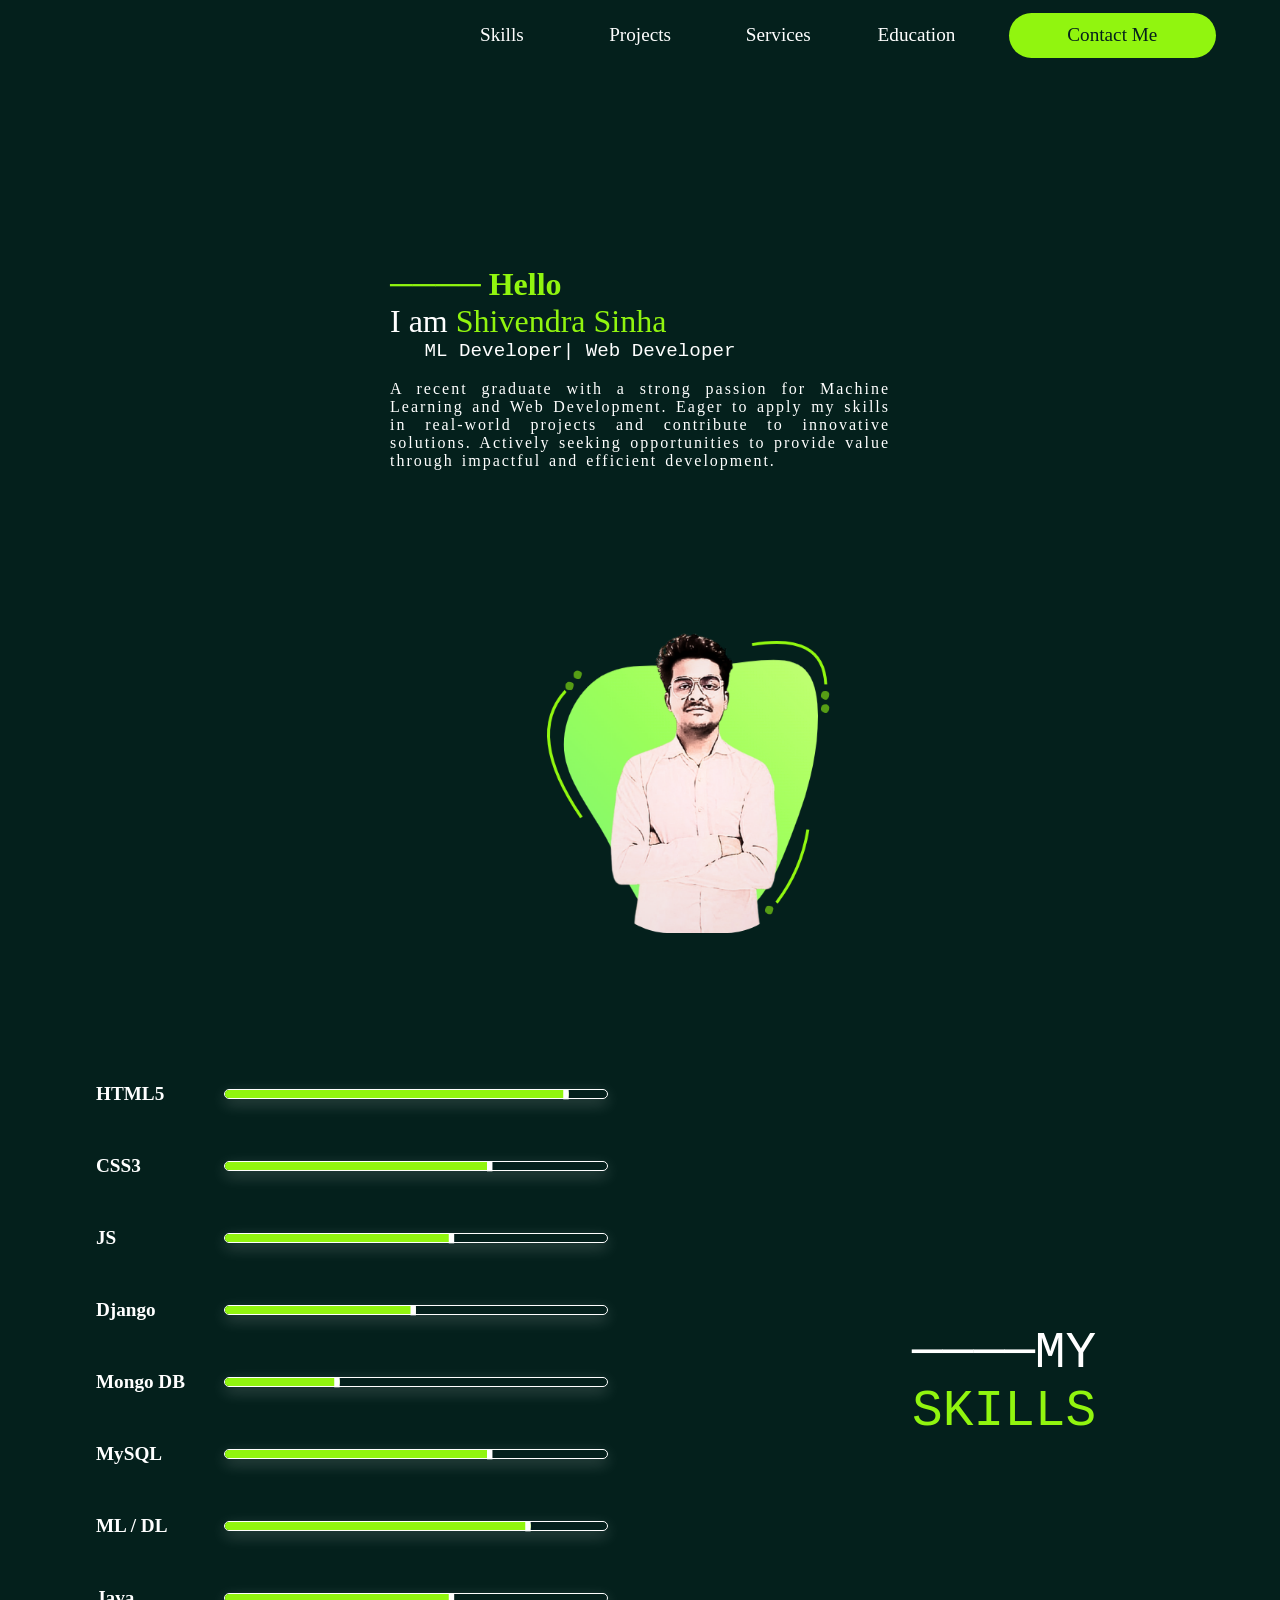
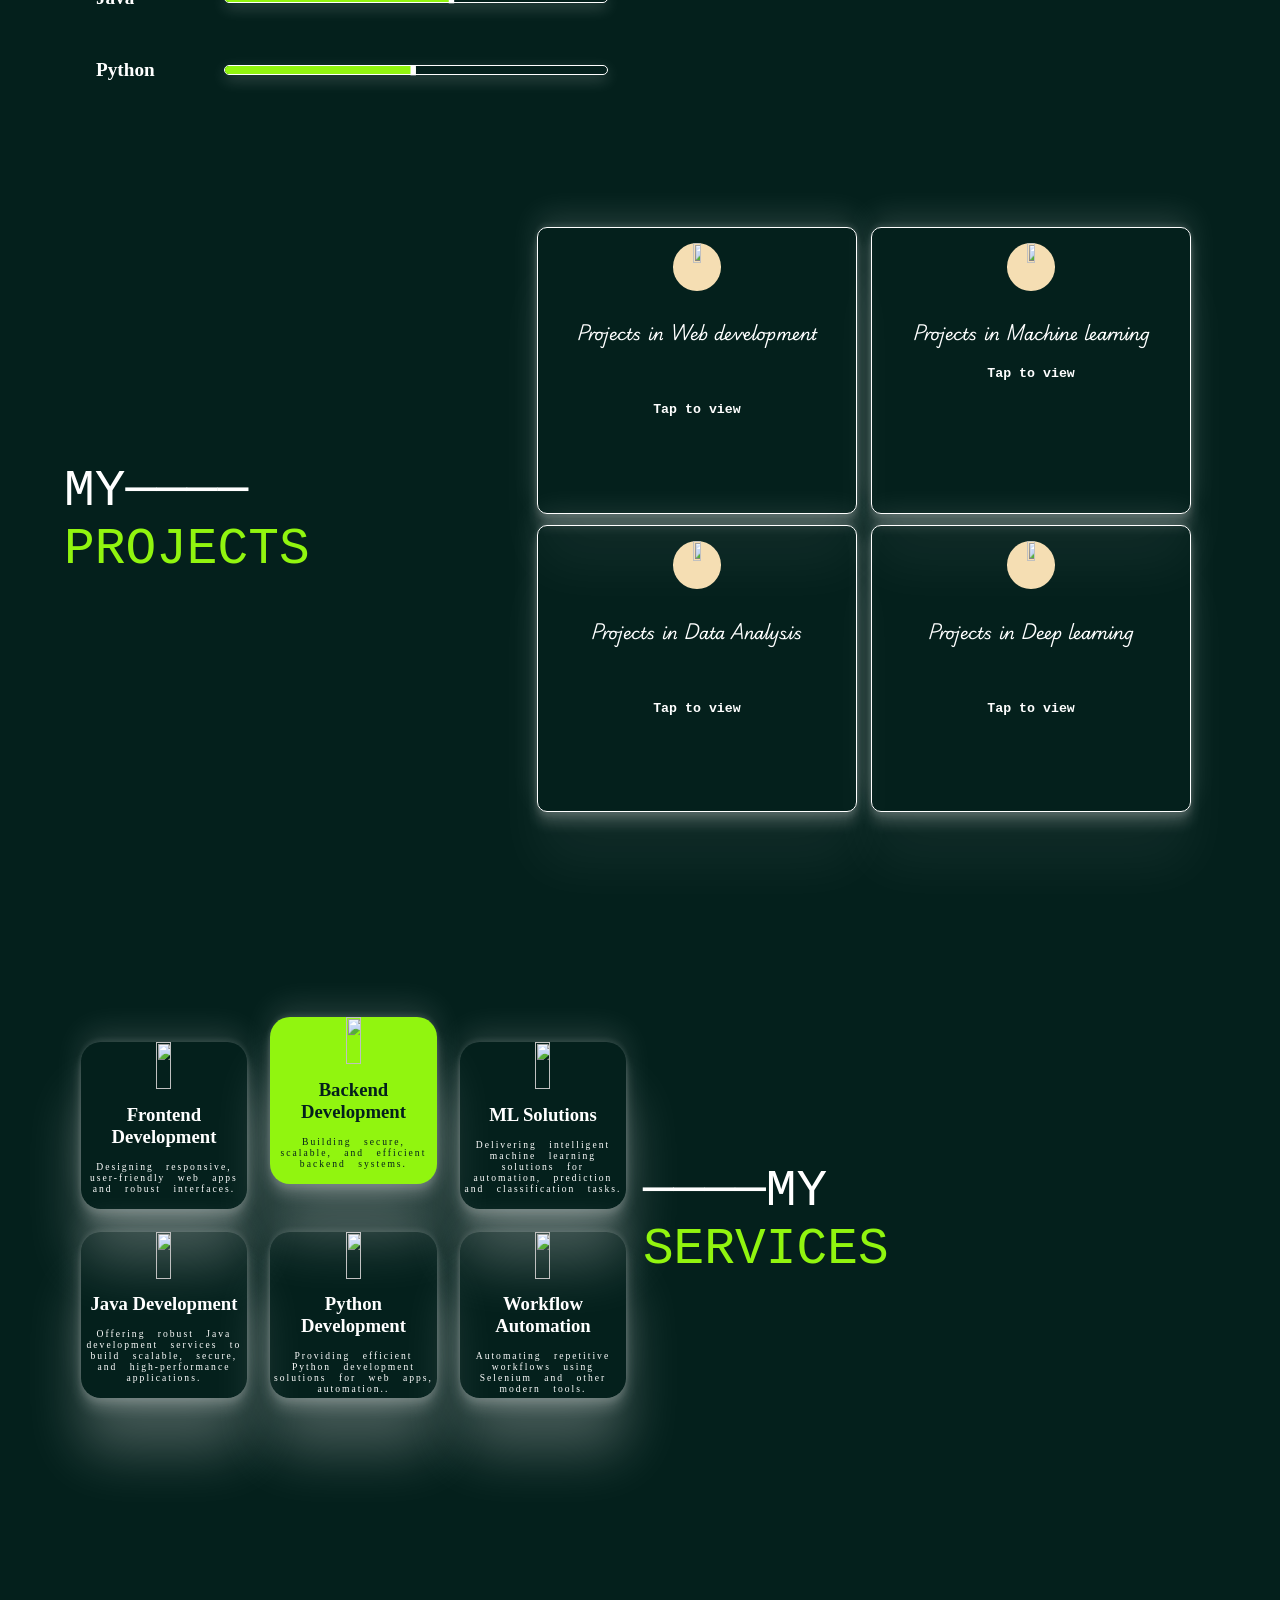
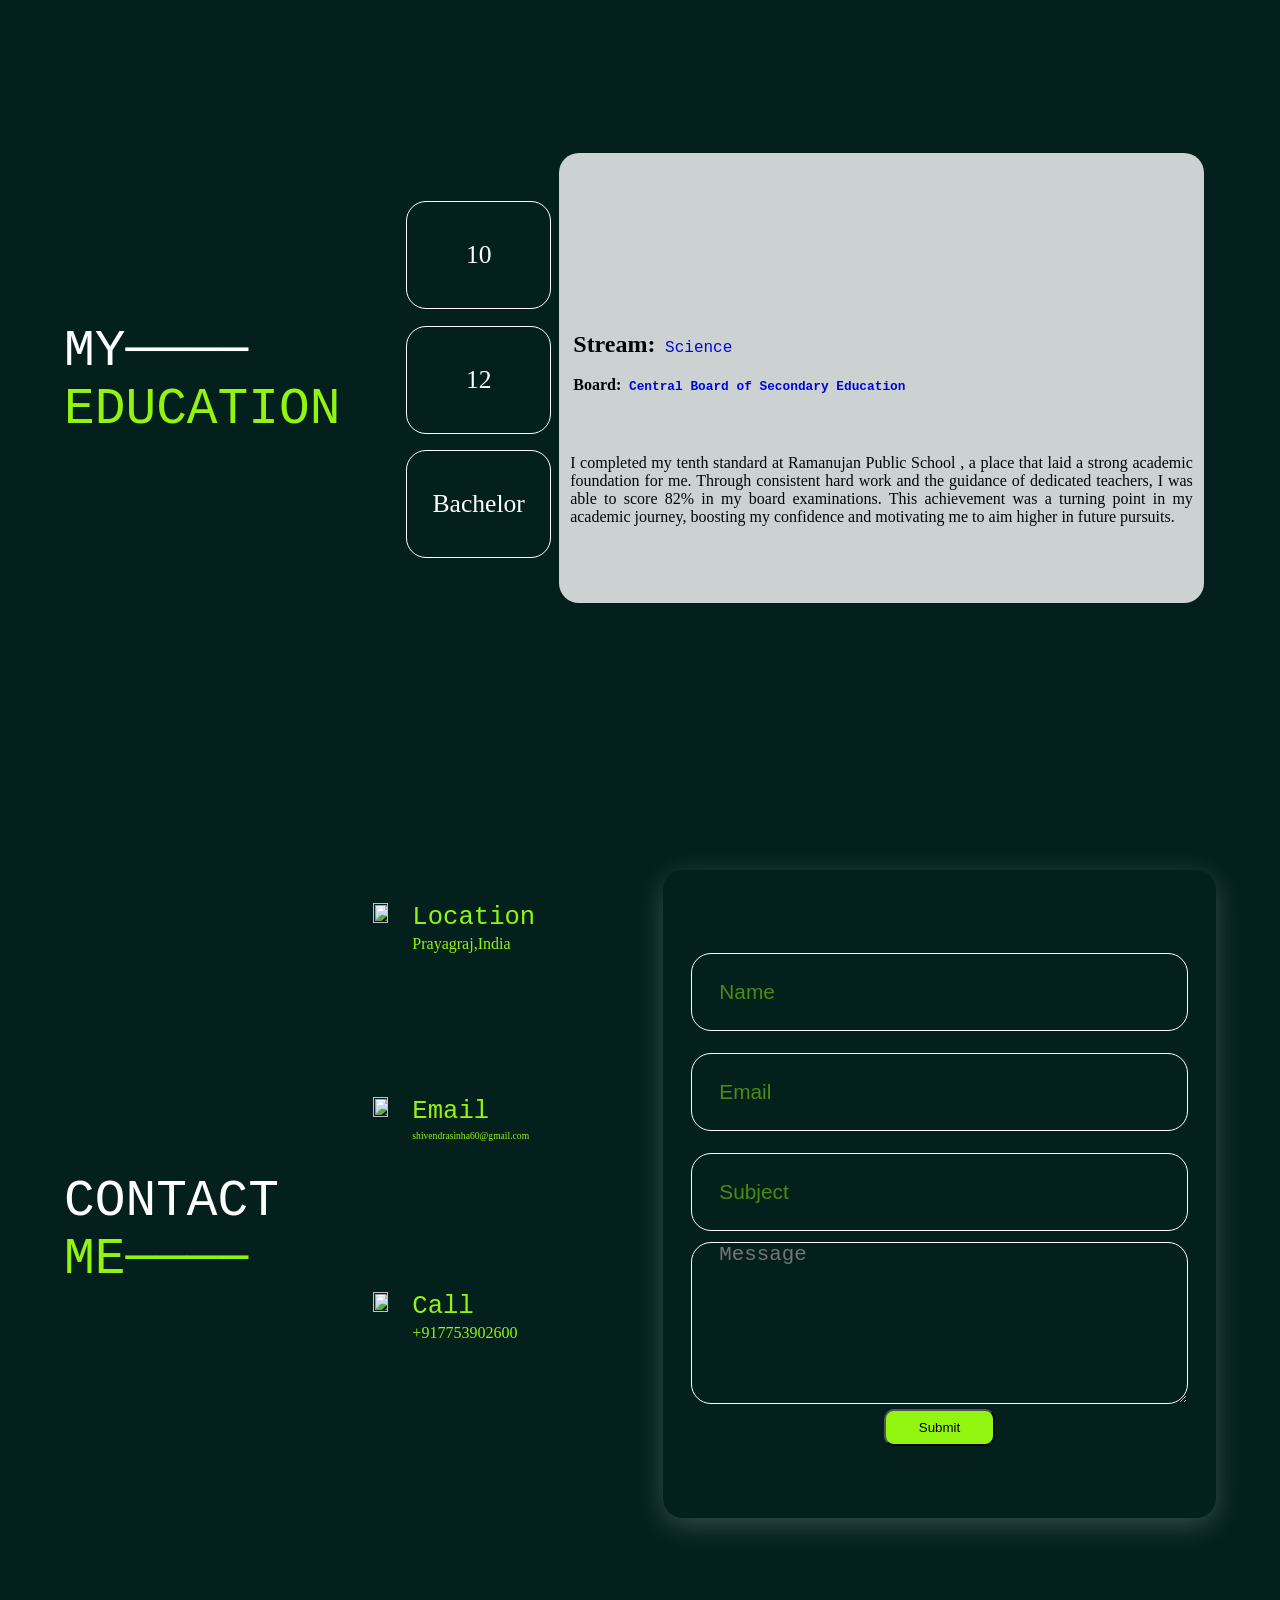
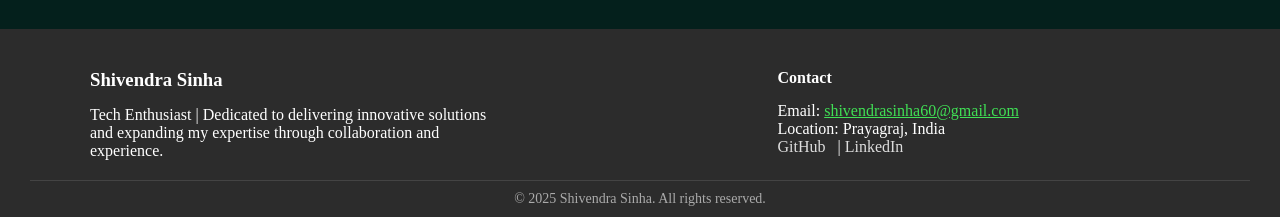
==== index.html @ e4b1359c "initial commit" ====
<!DOCTYPE html>
<html lang="en">
<head>
    <meta charset="UTF-8">
    <meta name="viewport" content="width=device-width, initial-scale=1.0">
    <title>Personal Portfolio</title>
    <link rel="stylesheet" href="static/css/style.css">
    <link rel="preconnect" href="https://fonts.googleapis.com">
    <link rel="preconnect" href="https://fonts.gstatic.com" crossorigin>
    <link href="https://fonts.googleapis.com/css2?family=Luckiest+Guy&family=Playwrite+AU+SA:wght@100..400&display=swap" rel="stylesheet">
</head>
<body>
    <nav>
    <div class="navitems" onclick="loadSection('skills')">Skills</div>
    <div class="navitems" onclick="loadSection('projects')">Projects</div>
    <div class="navitems" onclick="loadSection('service')">Services</div>
    <div class="navitems" onclick="loadSection('education')">Education</div>
    <div class="navitems" onclick="loadSection('contact')">Contact Me</div>
</nav><br><br><br><br>
<section class="intro">
    <div class="introtxt">
    <h2> ──── Hello</h2>
    <p id="p1">I am </p><p>Shivendra Sinha</p>
    <pre>   ML Developer| Web Developer</pre>
    <br>
    <p id="pre2">A recent graduate with a strong passion for Machine Learning and Web Development. Eager to apply my skills in real-world projects and contribute to innovative solutions. Actively seeking opportunities to provide value through impactful and efficient development.</p>
    </div>
    <div class="intropic"><img src="static/imgs/logo.png" class="logo" alt=""></div>
</section>
<br><br><br>
<section class="skills">
    <div class="skset">
    <div class="skblock">
        <h3>HTML5</h3>
        <div class="scrblock"><div class="score">█</div></div>
    </div>
    <div class="skblock">
        <h3>CSS3</h3>
        <div class="scrblock"><div class="score">█</div></div>
    </div>
    <div class="skblock">
        <h3>JS</h3>
        <div class="scrblock"><div class="score">█</div></div>
    </div>
    <div class="skblock">
        <h3>Django</h3>
        <div class="scrblock"><div class="score">█</div></div>
    </div>
    <div class="skblock">
        <h3>Mongo DB</h3>
        <div class="scrblock"><div class="score">█</div></div>
    </div>
    <div class="skblock">
        <h3>MySQL</h3>
        <div class="scrblock"><div class="score">█</div></div>
    </div>
    <div class="skblock">
        <h3>ML / DL</h3>
        <div class="scrblock"><div class="score">█</div></div>
    </div>
    <div class="skblock">
        <h3>Java</h3>
        <div class="scrblock"><div class="score">█</div></div>
    </div>
    <div class="skblock">
        <h3>Python</h3>
        <div class="scrblock"><div class="score">█</div></div>
    </div>
    </div>
    <div class="htcont">
    <h1 class="myhead"><span class="t">────MY</span><br> SKILLS </h1>
    </div>
</section>
<br>
<br><br>
<section class="projects">
    <div class="htcont">
    <h1 class="myhead"><span class="t">MY────</span><br> PROJECTS </h1>
    </div><br>
    <div class="procont">
    <div class="tpsblock">
        <div class="topic"onclick="loadweb()">
            <div class="topiclogo"><img src="https://www.svgrepo.com/show/478664/html-tag.svg" alt=""></div><br>
            <p>Projects in Web development</p><br><br><br>
            <h5 style="text-align: center; font-family: 'Courier New', Courier, monospace;">Tap to view</h5>
        </div>
        <div class="topic"onclick="loadml()">
            <div class="topiclogo"><img src="https://encrypted-tbn0.gstatic.com/images?q=tbn:ANd9GcTxx7XWWLMhPG93QXcQnr2UBrkV-Y5cV6dmCQ&s" alt=""></div><br>
            <p>Projects in Machine learning</p><br>
            <h5 style="text-align: center; font-family: 'Courier New', Courier, monospace;">Tap to view</h5>
        </div>
        <div class="topic"onclick="loadds()">
            <div class="topiclogo"><img src="https://cdn0.iconfinder.com/data/icons/kameleon-free-pack-rounded/110/Analytics-512.png" alt=""></div><br>
            <p>Projects in Data Analysis</p><br><br><br>
            <h5 style="text-align: center; font-family: 'Courier New', Courier, monospace;">Tap to view</h5>
        </div>
        <div class="topic"onclick="loaddl()">
            <div class="topiclogo"><img src="https://daxg39y63pxwu.cloudfront.net/images/blog/deep-learning-architectures/Deep_Learning_Architecture_Diagram__by_ProjectPro.webp" alt=""></div><br>
            <p>Projects in Deep learning</p><br><br><br>
            <h5 style="text-align: center; font-family: 'Courier New', Courier, monospace;">Tap to view</h5>
        </div>
    </div>
    </div>
</section>
<!-- <br><br><br> -->
<iframe class="projdetails"></iframe>
<br><br><br>
<section class="service">
<div class="servb">
<div class="serv">
    <div class="svhd"><img src="https://icons.veryicon.com/png/o/miscellaneous/20-classification-function-icon/8_3-front-end-development-1.png" alt=""></div>
    <div class="svcd">
        <h3>Frontend Development</h3>
        <p>Designing responsive, user-friendly web apps and robust interfaces.</p>
    </div>
</div>
<div class="serv">
     <div class="svhd"><img src="https://cdn-icons-png.flaticon.com/512/3667/3667919.png" alt=""></div>
    <div class="svcd">
        <h3>Backend Development</h3>
        <p>Building secure, scalable, and efficient backend systems.</p>
    </div>
</div>
<div class="serv">
     <div class="svhd"><img src="https://cdn-icons-png.flaticon.com/512/8637/8637099.png" alt=""></div>
    <div class="svcd">
        <h3>ML Solutions</h3>
        <p>Delivering intelligent machine learning solutions for automation, prediction and classification tasks.</p>
    </div>
</div>
<div class="serv">
     <div class="svhd"><img src="https://cdn.iconscout.com/icon/free/png-256/free-java-logo-icon-download-in-svg-png-gif-file-formats--technology-social-media-vol-4-pack-logos-icons-2945017.png?f=webp&w=256" alt=""></div>
    <div class="svcd">
        <h3>Java Development</h3>
        <p>Offering robust Java development services to build scalable, secure, and high-performance applications.</p>
    </div>
</div>
<div class="serv"> <div class="svhd"><img src="https://upload.wikimedia.org/wikipedia/commons/thumb/0/0a/Python.svg/1200px-Python.svg.png" alt=""></div>
    <div class="svcd">
        <h3>Python Development</h3>
        <p>Providing efficient Python development solutions for web apps, automation..</p>
    </div>
</div>
<div class="serv"> <div class="svhd"><img src="https://cdn-icons-png.freepik.com/512/8365/8365169.png" alt=""></div>
    <div class="svcd">
        <h3>Workflow Automation</h3>
        <p>Automating repetitive workflows using Selenium and other modern tools.</p>
    </div>
</div>
</div>
  <div class="htcont">
    <h1 class="myhead"><span class="t">────MY</span><br> SERVICES </h1>
    </div>
</section>
<br><br>
<section class="education">
<div class="htcont">
    <h1 class="myhead"><span class="t">MY────</span><br> EDUCATION </h1>
</div>
<div class="edcont">
        <div class="std">
            <div class="stdblk" onclick="loadpage('tenth.html')">10</div>
            <div class="stdblk" onclick="loadpage('twelveth.html')">12</div>
            <div class="stdblk" onclick="loadpage('bachelor.html')">Bachelor</div>
        </div>
        <div class="inst">
            <iframe class="myframe"src="tenth.html" style="width:100%; height:450px; border:none;border-radius: 20px;"></iframe>
        </div>
</div>
</section>
<br><br><br>
<section class="contact">
<div class="htcont">
    <h1 class="myhead"><span class="t">CONTACT</span><br>ME────</h1>
</div>
    <div class="contblk">
        <div class="cont">
            <div class="icn"><img src="https://freesvg.org/img/location_icon.png" alt=""></div>
            <div class="icdet">
            <p class="myhead">Location</p>
            <p class="headtp">Prayagraj,India</p>
            </div>
        </div>
        <div class="cont">
            <div class="icn"><img src="https://cdn4.iconfinder.com/data/icons/social-media-logos-6/512/112-gmail_email_mail-512.png" alt=""></div>
            <div class="icdet">
            <p class="myhead">Email</p>
            <p class="headtp" style="font-size: 0.6rem;">shivendrasinha60@gmail.com</p>
            </div>
        </div>
        <div class="cont">
            <div class="icn"><img src="https://images.vexels.com/media/users/3/204667/isolated/preview/0be285c89368fd2d7b0499db071963ef-call-blue-icon.png" alt=""></div>
            <div class="icdet">
            <p class="myhead">Call</p>
            <p class="headtp">+917753902600</p>
            </div>
        </div>
    </div>
<form class="contmail" id="contact-form">
    <input type="text" class="mm" name="user_name" placeholder="Name" required>
    <input type="email" class="mm" name="user_email" placeholder="Email" required>
    <input type="text" class="mm" name="subject" placeholder="Subject" required>
    <textarea class="text" name="message" placeholder="Message" required></textarea>
    <button type="submit">Submit</button>
</form>
</section>
<footer>
  <div class="footer-container">
    <div class="footer-about">
      <h3>Shivendra Sinha</h3>
      <p>Tech Enthusiast | Dedicated to delivering innovative solutions and expanding my expertise through collaboration and experience.</p>
    </div>


    <div class="footer-contact">
      <h4>Contact</h4>
      <p>Email: <a href="mailto:shivendra@example.com">shivendrasinha60@gmail.com</a></p>
      <p>Location: Prayagraj, India</p>
      <div class="social-icons">
        <a href="https://github.com/ShivendraSinha418" target="_blank">GitHub</a> |
        <a href="https://www.linkedin.com/in/shivendra-sinha-582a422b6/" target="_blank">LinkedIn</a>
      </div>
    </div>
  </div>

  <div class="footer-bottom">
    <p>&copy; 2025 Shivendra Sinha. All rights reserved.</p>
  </div>
</footer>
<script src="https://cdn.emailjs.com/dist/email.min.js"></script>
<script>
(function () {
    emailjs.init("LddZLJsSsuvRkgjJY"); // 🔁 Replace this
  })();

  document.getElementById("contact-form").addEventListener("submit", function (e) {
    e.preventDefault();

    emailjs.sendForm("service_c365fx9", "template_kbxxb64", this)
      .then(function () {
        window.alert("Message sent successfully!");
      }, function (error) {
        window.alert("Failed to send message: " + JSON.stringify(error));
      });

    this.reset();
  });
    window.addEventListener("scroll", () => {
        console.log(window.scrollY)
        if(window.scrollY > 200){
            for(var i=0;i<10;i++)
            document.getElementsByClassName('score')[i].style.animation ="fillscr 2s"
        }
    });
    function loadpage(url){
        document.getElementsByClassName('myframe')[0].src=url;
    }
    function loadweb(){
        document.getElementsByClassName('projdetails')[0].scrollIntoView({ behavior: "smooth" });
        document.getElementsByClassName('projdetails')[0].style.display="block"
        document.getElementsByClassName('projdetails')[0].src="webdev.html";
    }
    function loadml(){
        document.getElementsByClassName('projdetails')[0].scrollIntoView({ behavior: "smooth" });
        document.getElementsByClassName('projdetails')[0].style.display="block"
        document.getElementsByClassName('projdetails')[0].src="mlproj.html";
    }
    function loadds(){
        document.getElementsByClassName('projdetails')[0].scrollIntoView({ behavior: "smooth" });
        document.getElementsByClassName('projdetails')[0].style.display="block"
        document.getElementsByClassName('projdetails')[0].src="dsproj.html";
    }
    function loaddl(){
        document.getElementsByClassName('projdetails')[0].scrollIntoView({ behavior: "smooth" });
        document.getElementsByClassName('projdetails')[0].style.display="block"
        document.getElementsByClassName('projdetails')[0].src="dlproj.html";
    }
function loadSection(sec) {
    const element = document.getElementsByClassName(sec)[0];
    const headerOffset = 100; 
    const elementPosition = element.getBoundingClientRect().top;
    const offsetPosition = elementPosition + window.pageYOffset - headerOffset;

    window.scrollTo({
        top: offsetPosition,
        behavior: "smooth"
    });
}
</script>
</body>
</html>
---- static/css/style.css ----
*{
    margin: 0;
    padding: 0;
    box-sizing: border-box;
}
html{
    font-size: 100%;
}
:root{
    --expand:90%;
    --headfont:clamp(0.7rem,2.5vw,1.2rem);
    --bgcol:rgb(4, 32, 28);
    --txtcol:white;
    --bdr:1px solid white;
    --highlightcol:rgb(145, 245, 15);
    --scrwidth:30vw;
    --scrheight:5vh;
    --htmlscr:90%;
    --cssscr:70%;
    --jsscr:60%;
    --njscr:50%;
    --mdbscr:30%;
    --sqlscr:70%;
    --mlscr:80%;
    --javscr:60%;
    --pyscr:50%;
    --respwidth:850px;
    --introwidth:500px;
}
body{
    display: flex;
    flex-direction: column;
    justify-content: start;
    align-items: center;
    background-color: var(--bgcol);
    color: var(--txtcol);
    overflow-x: hidden;
}
.htcont{
    width: 25%;
    aspect-ratio: 1/1;
    justify-items: center;
    align-content: center;
    border-radius: 20px;
    
}
/*------------------------------------------------------------------------------------------------------------*/
/*                                  NAV SECTION STARTS HERE*/
nav{
    width: 90vw;
    height: 5vh;
    margin-block: 1%;
    display: flex;
    flex-direction: row;
    justify-content: right;
    animation: down 3s;
}
.navitems{
    width: 8%;
    align-content: center;
    text-align: center;
    font-size: var(--headfont);
    /* border: var(--bdr); */
    cursor: pointer;
    margin-inline: 2%;
}
.navitems:last-child{
    background-color:var(--highlightcol);
    color: var(--bgcol);
    border-radius: 35px;
    width: 18%;
    aspect-ratio: 30/1;
    margin-right: 0%;
}
/*                                  NAV SECTION ENDS HERE*/
/*------------------------------------------------------------------------------------------------------------*/
/*                                  INTRO SECTION STARTS HERE*/
.intro{
    width: var(--expand);
    height: fit-content;
    /* border: var(--bdr); */
    display: flex;
    flex-direction: row;
    justify-content: center;
    flex-wrap: wrap;
    align-items: center;
    gap: 10%;
    margin-bottom: 3%;
}
.introtxt{
    width: var(--introwidth);
    aspect-ratio: 10/9;
    /* border: var(--bdr); */
    margin-inline:2%;
    text-align: justify;
    align-content: center;
    animation: rightslide 2s;
}
@keyframes rightslide {
    from{
        opacity: 0;
        transform: translateY(-50%);
    }
    to{
        opacity: 1;
        transform: translateX(0%);
    }
}
.introtxt h2{
    font-size: clamp(1.3rem,2.5vw,3rem);
    color: var(--highlightcol);
}
#p1{
    color : white;
}
.introtxt p{
        font-size: clamp(1.9rem,2.5vw,3rem);
    color: var(--highlightcol);
    display: inline;
}
.introtxt pre{
    font-size: var(--headfont);
}
#pre2{
    font-family: 'Times New Roman', Times, serif;
    font-size: clamp(0.9rem,1.5vw,1rem);
    color: white;
    letter-spacing: 2px;
    word-spacing: 2px;
    align-items: center;
}
.intropic{
    width: 40%;
    aspect-ratio: 5/3;
    /* border: var(--bdr); */
    margin-inline: 2%;
}
.logo{
    border-radius: 35%;
    animation: slide 2s;
}
@keyframes slide {
    from{
        opacity: 0;
        transform: translateX(60%);
    }
    to{
        opacity: 1;
        transform: translate(30%);
    }

}
.intropic img{
    width: 80%;
    aspect-ratio: 1/1;
    transform: translateX(30%);

}
/*                                              INTRO SECTION ENDS HERE*/
/*-----------------------------------------------------------------------------------------------------------------*/
/*                                              SKILL BLOCK STARTS HERE*/
.skills{
    width: 85vw;
    height: auto;
    /* border: var(--bdr); */
    display: flex;
    flex-direction: row;
    justify-content: start;
    align-items: center;
    font-family: Arial, Helvetica, sans-serif;
}
.skset{
    width:75%;
    height: auto;
}
.myhead{
    text-align:justify;
    font-size:clamp(2.8rem,4vw,4rem);
    font-weight: 500;
    color: var(--highlightcol);
    font-family:  'Courier New', Courier, monospace;
}
.t{
    color: white;
}

.skblock{
    width: 40vw;
    height: 8vh;
    /* border: var(--bdr); */
    display: flex;
    flex-direction: row;
    /* justify-content: center; */
    gap: 10%;
    position: relative;
    align-items: center;
    text-align: center;
}
.headtp{
    margin-right: 10%;
    color: var(--highlightcol);
    margin-top: 3%;
}
.scrblock{
    width: var(--scrwidth);
    aspect-ratio: 38/1;
    border: 1px solid white;
    position: absolute;
    border-radius: 20px;
    right: 0;
box-shadow: rgba(255, 255, 255, 0.2) 0px 5px 15px;
    border: var(--bdr);
}
.skblock h3{
    font-size: clamp(0.9rem,1.5vw,1.5rem);
    font-family: cursive;
}
.score{
    height: 100%;
    background-color: var(--highlightcol);
    border-radius: 20px;
    text-align: right;
    font-size: clamp(0.1rem,0.6vw,0.6rem);
}
.skblock:nth-child(1) .score{width: var(--htmlscr);}
.skblock:nth-child(2) .score{width: var(--cssscr);}
.skblock:nth-child(3) .score{width: var(--jsscr);}
.skblock:nth-child(4) .score{width: var(--njscr);}
.skblock:nth-child(5) .score{width: var(--mdbscr);}
.skblock:nth-child(6) .score{width: var(--sqlscr);}
.skblock:nth-child(7) .score{width: var(--mlscr);}
.skblock:nth-child(8) .score{width: var(--javscr);}
.skblock:nth-child(9) .score{width: var(--pyscr);}
@keyframes fillscr {from{width: 0%;}}
/*                                              SKILL BLOCK ENDS HERE*/
/*------------------------------------------------------------------------------------------------------------------*/
/*                                              PROJECT BLOCK STARTS HERE*/
.projects{
    width: var(--expand);
    height: 80vh;
    /* border: var(--bdr); */
    display: flex;
    flex-direction: row;
    justify-content: center;
    align-items: center;
    position: relative;
}
.projects .myhead{
    text-align:start;
    font-size:clamp(2.8rem,4vw,4rem);
    font-weight: 500;
    color: var(--highlightcol);
    font-family:  'Courier New', Courier, monospace;
}
.procont{
width: 75%;
display: flex;
flex-direction: row;
justify-content: end;
}
.tpsblock{
    width:55vw;
    height: 65vh;
    gap: 2%;
    display: flex;
    flex-direction: row;
    justify-content: center;
    flex-wrap: wrap;
}
.topic{
    width: 25vw;
    height: auto;
    border: var(--bdr);
    border-radius: 10px;
    box-shadow: rgba(255, 255, 255, 0.05) 0px 54px 55px, rgba(255, 255, 255, 0.12) 0px -12px 30px, rgba(255, 255, 255, 0.12) 0px 4px 6px, rgba(255, 255, 255, 0.17) 0px 12px 13px, rgba(255, 255, 255, 0.09) 0px -3px 5px;
    cursor: pointer;
}
.topiclogo{
    height: 25%;
    padding-top: 2%;
    text-align: center;
    align-content: center;
    font-size: var(--headfont);
}
.topiclogo img{
    width: 15%;
    aspect-ratio: 1/1;
    background-color: wheat;
    border-radius: 50%;
}
.topic p{
    text-align: center;
    font-size: clamp(0.9rem, 2.5vw, 1rem);
    padding-inline: 4%;
    word-spacing: 1px;
    font-family: "Playwrite AU SA", cursive;
     font-optical-sizing: auto;
    font-weight: 800;
    font-style: normal;
}
.projdetails{
    width: var(--expand);
    height: 100vh;
    border: none;
    display: none;
    margin-top: 2%;
}
/*                                              PROJECT BLOCK ENDS HERE*/
/*------------------------------------------------------------------------------------------------------------------*/
/*                                              SERVICES BLOCK STARTS HERE*/
.service{
    width: 90vw;
    height: auto;
    /* border: var(--bdr); */
    display: flex;
    flex-direction: row;
    align-items: center;
    position: relative;
}
.serv{
    width: 13vw;
    /* height: 28vh; */
    aspect-ratio: 1/1;
    box-shadow: rgba(255, 255, 255, 0.25) 0px 54px 55px, rgba(255, 255, 255, 0.12) 0px -12px 30px, rgba(255, 255, 255, 0.12) 0px 4px 6px, rgba(255, 255, 255, 0.17) 0px 12px 13px, rgba(255, 255, 255, 0.09) 0px -3px 5px;
    border-radius: 20px;
    margin: 2%;
    transition-property: scale transform;
    transition-duration: 1s;
    cursor: pointer;
}
.service .htcont{
    width: 55%;
    justify-content: end;
}
.servb{
    width: 50vw;
    aspect-ratio: 25/1;
    display: flex;
    flex-direction: row;
    justify-content: center;
    flex-wrap: wrap;
}
.serv:nth-child(2){
    background-color: var(--highlightcol);
    color: var(--bgcol);
    transform: translateY(-15%);
    color: var(--bgcol);
}
.svhd{
    height: 35%;
    /* background-color: red; */
    border-radius: 20px;
    text-align: center;
}
.svhd img{
    width: 30%;
    height: 90%;
}
.svcd{
    text-align: center;
    padding: 2%;
}
.svcd p{
    margin-top: 8%;
    text-align: center;
    font-size: clamp(0.58rem,3.5vw,0.6rem);
    word-spacing: 8px;
    letter-spacing: 2px;
    font-family: Cambria, Cochin, Georgia, Times, 'Times New Roman', serif;
}
.serv:hover{
    scale: 1.09;
    transform: translateY(-9%);
}
/*                                              SERVICES BLOCK ENDS HERE*/
/*------------------------------------------------------------------------------------------------------------------*/
.education{
    width: 90vw;
    height: 80vh;
    /* border: var(--bdr); */
    display: flex;
    flex-direction: row;
    justify-content: start;
    align-items: center;
    margin-bottom: 5%;
    position: relative;
    margin-block: 6%;
}
.edcont{
    width: 70%;
    height: 100%;
    margin-left: 4%;
    display: flex;
    flex-direction: row;
    justify-content: center;
    /* border: var(--bdr); */
}
.std{
    width: 20%;
    display: flex;
    flex-direction: column;
    justify-content: center;
    align-items: center;
}
.inst{
    width: 80%;
    opacity: 0.8;
    align-content: center;
}
.stdblk{
    width: 90%;
    height: 15%;
    border: var(--bdr);
    border-radius: 20px;
    margin-block: 5%;
    text-align: center;
    align-content: center;
    font-size: clamp(1.4rem,2vw,2rem);
    color: white;
    cursor: pointer;
    transition: scale 1s;
}

.stdblk:hover{
    background-color: var(--highlightcol);
    color: white;
    scale: 1.07;
}
/*                                              EDUCATION BLOCK ENDS HERE*/
/*------------------------------------------------------------------------------------------------------------------*/
/*                                              CONTACT BLOCK STARTS HERE*/
.contact{
    width: var(--expand);
    height: 80vh;
    display: flex;
    flex-direction: row;
    justify-content: start;
    margin-bottom: 3%;
}
.contblk{
    width: 40%;
    height: 90%;
    /* border: var(--bdr); */
    display: flex;
    flex-direction: column;
    justify-content: center;
    align-items: center;
}
.cont{
    width: 90%;
    height: 30%;
    border-radius: 20px;
    display: flex;
    flex-direction: row;
    justify-content: start;
}
.contmail{
    width: 60%;
    height: 90%;
    box-shadow: rgba(255, 255, 255, 0.2) 0px 7px 29px 0px;
    display: flex;
    flex-direction: column;
    justify-content: center;
    align-items: center;
    border-radius: 20px;
}
.mm{
    width: 90%;
    height: 12%;
    margin-block: 2%;
    border: var(--bdr);
    border-radius: 20px;
    background-color: var(--bgcol);
    color: var(--highlightcol);
    padding-left: 5%;
    font-size: clamp(0.6rem,2vw,1.3rem);
}
.text{
    width: 90%;
    height: 25%;
    border: var(--bdr);
    border-radius: 20px;
    background-color: var(--bgcol);
    color: var(--highlightcol);
    padding-left: 5%;
    font-size: clamp(0.6rem,2vw,1.3rem);
    text-align: start;
}
input::-webkit-input-placeholder {
  color: var(--highlightcol);
  opacity: 0.5;
}
.contmail button{
    width: 20%;
    aspect-ratio: 3/1;
    background-color: var(--highlightcol);
    margin-top: 1%;
    border-radius: 10px;
}
.cont img{
    width: 40%;
    aspect-ratio: 1/1;
    position: absolute;
    right: 0;
}
.icn{
    width: 30%;
    position: relative;
}
.icdet p{
    align-items: end;
}
.icdet p:nth-child(1){
    font-size: clamp(0.8rem,2vw,1.8rem);
}
.contact .myhead{
    text-align: justify;
}
@keyframes topos {
    from{
        transform: translateX(30%);
        opacity: 0;
    }
    to {
        transform: translateX(8%);
    }
}
/*                                              CONTACT BLOCK ENDS HERE*/
/*-------------------------------------------------------------------------------------------------------------------*/
footer {
    background-color: #2c2c2c;
    color: #fff;
    padding: 40px 30px 10px;
    font-family: Cambria, Cochin, Georgia, Times, 'Times New Roman', serif;
    width: 100vw;
    height: 30%;
  }

  .footer-container {
    display: flex;
    flex-wrap: wrap;
    justify-content: space-between;
    gap: 25%;
    max-width: 1100px;
    margin: auto;
  }

  .footer-container h3, .footer-container h4 {
    margin-bottom: 15px;
  }

  .footer-about, .footer-links, .footer-contact {
    flex: 1 1 250px;
  }

  .footer-links ul {
    list-style: none;
    padding: 0;
    display: flex;
    flex-direction: row;
    gap: 10%;
  }

  .footer-links ul li {
    margin-bottom: 8px;
  }

  .footer-links ul li a {
    color: #ddd;
    text-decoration: none;
    transition: color 0.3s ease;
  }

  .footer-links ul li a:hover {
    color: #40e055;
  }

  .social-icons a {
    color: #ddd;
    text-decoration: none;
    margin-right: 8px;
    transition: color 0.3s ease;
  }

  .social-icons a:hover {
    color: #00bcd4;
  }

  .footer-bottom {
    text-align: center;
    margin-top: 20px;
    border-top: 1px solid #444;
    padding-top: 10px;
    font-size: 14px;
    color: #aaa;
  }
  .footer-contact p a{
    color: #40e055;
  }
/*---------------------------------------------------------------------------------------------------------------------------------*/
@media(width< 900px){
    body{
        overflow-x: hidden;
    }
    nav{
        display: none;
    }
    .contact{
        flex-direction: column;
        justify-content: start;
        align-items: center;
    }
    .contmail button{
        aspect-ratio: 2/1;
    }
    .contmail{
        width: 90vw;
        aspect-ratio: 1/1;
    }
    .contblk{
        width: 90vw;
        height: 50vh;
    }
    .cont img{
        width: 30%;
        margin-right: 4%;
    }
    .introtxt{
    width: 80vw;
    align-items: center;
    align-content: center;
    }
    .intropic{
        width: 80vw;
    }
    .intropic img{
        transform: translateX(8%);
        width: 90%;
        aspect-ratio: 1/1;
        animation: topos 1s;
    }
    .skills{
        flex-direction: column-reverse;
    }
    .skset{
        width: 85%;
    }
    .skblock{
        width: 100%;
    }
    .skblock h3{
        font-size: 1rem;
    }
    .projects{
        flex-direction: column;
        justify-content: start;
        height: 100vh;
        margin-bottom: 12%;
    }
    .topic{
        width: 80vw;
        min-height: 15vh;
        height: auto;
    }
    .service{
        flex-direction: column-reverse;
    }
    .serv{
        width: 100%;
        height: auto;
        margin-block: 10%;
    }
    .svcd p{
        font-size: 1rem;
    }
    .serv:nth-child(2){
        transform: translateY(0%);
        background-color: var(--bgcol);
        color: white;
    }
    .servb{
        width: 70vw;
    }
    .education{
        width: 100vw;
        flex-direction: column;
        justify-content: start;
        margin-bottom: 10vh;
    }
    .edcont{
        width: 90%;
        margin-left: 0%;
        flex-direction: column;
        justify-content: start;

    }
    .myframe{
        min-height: 400px;
    }
    .stdblk{
        width: 40%;
        height: 60%;
        margin-inline: 2%;
    }
    .std{
        width: var(--expand);
        height: 10vh;
        flex-direction: row;
        justify-content: center;
        align-items: center;
        margin-bottom: 2%;
    }
    .scrblock{
        height: 1.3vh;
    }
    .inst{
        width: 100%;
        height: 50%;
    }
    .topic{
        height: auto;
    }
    .tpsblock{
        width: 70vw;
        height: 70vh;;
    }
    .topiclogo img{
        width: 13%;
        aspect-ratio: 1/1;
    }
    .mm{
        height: 20%;
        font-size: 1.2rem;
    }
    .text{
        height: 20%;
        font-size: 1.2rem;
    }
}
@media (height < 800) {
    .mm{
        height: 15%;
    }
    .text{
        height: 15%;
    }
    .contact {
        background-color: red;
    }
}
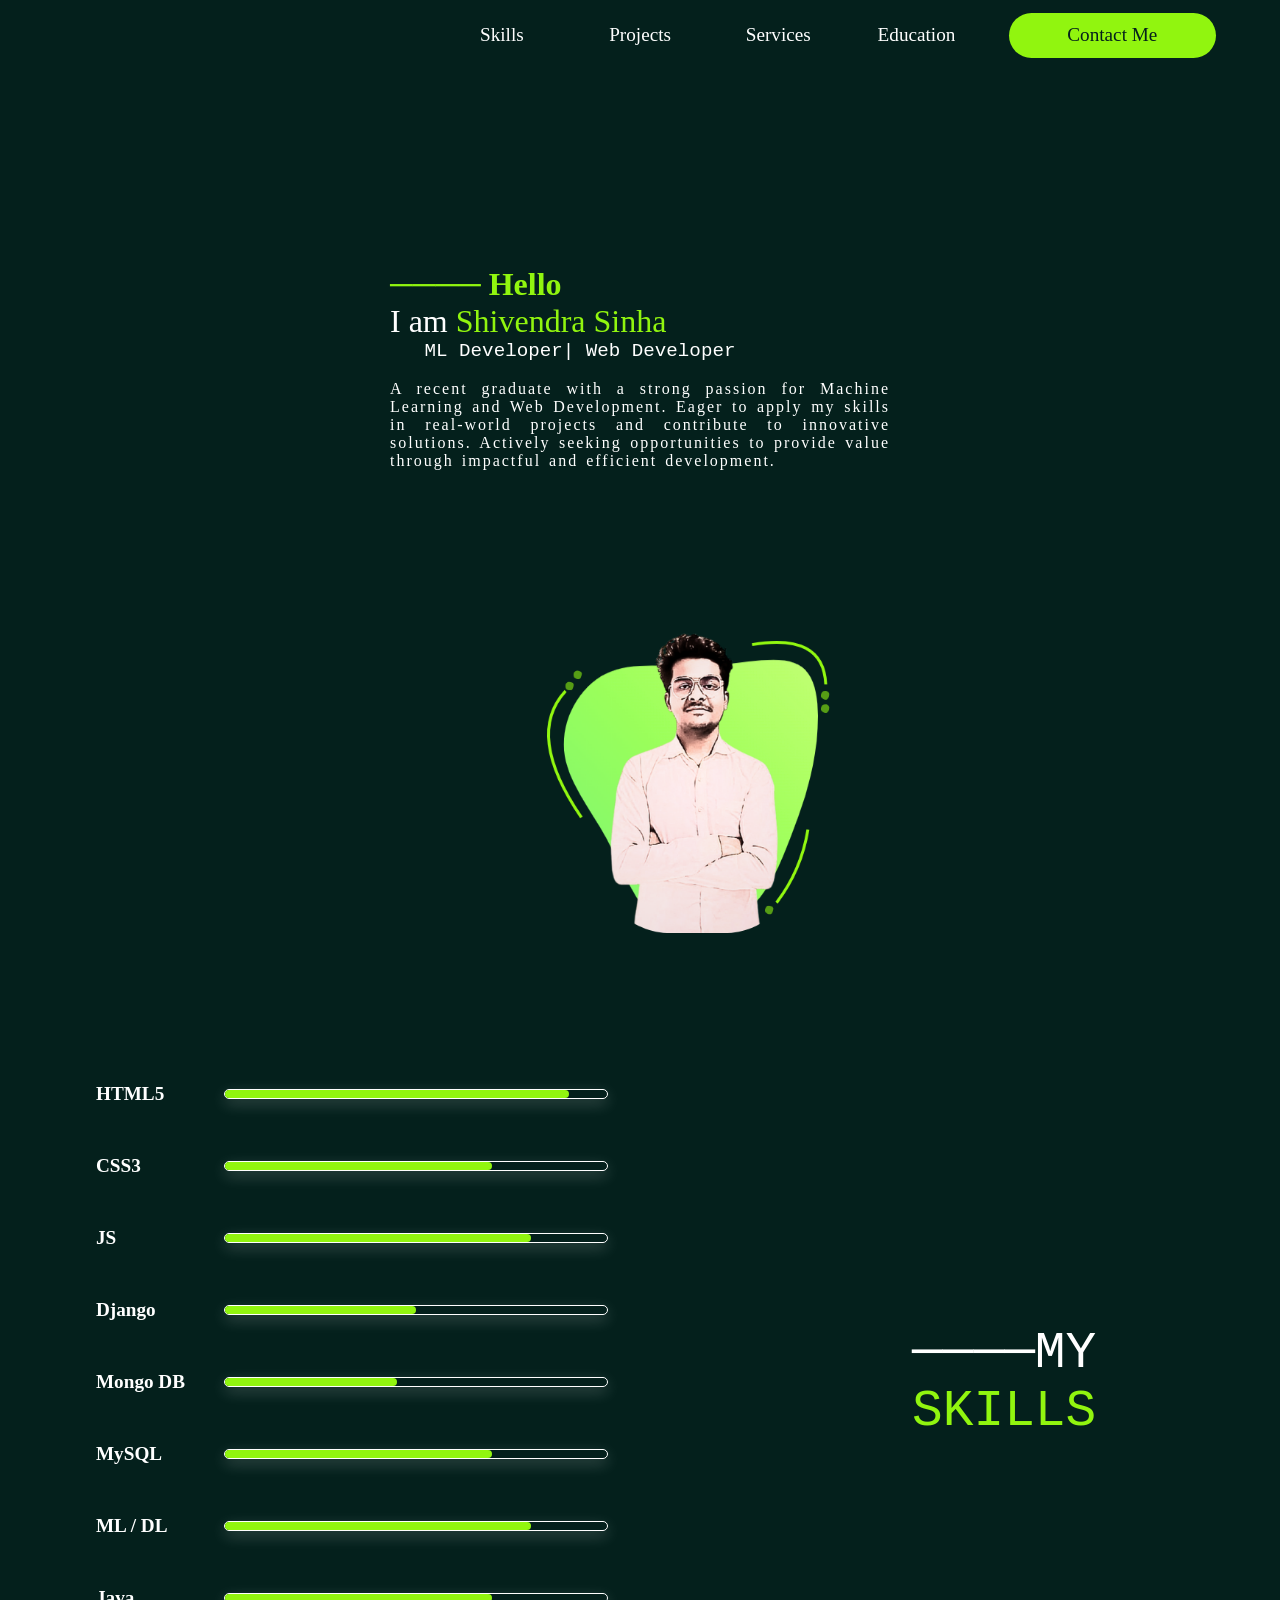
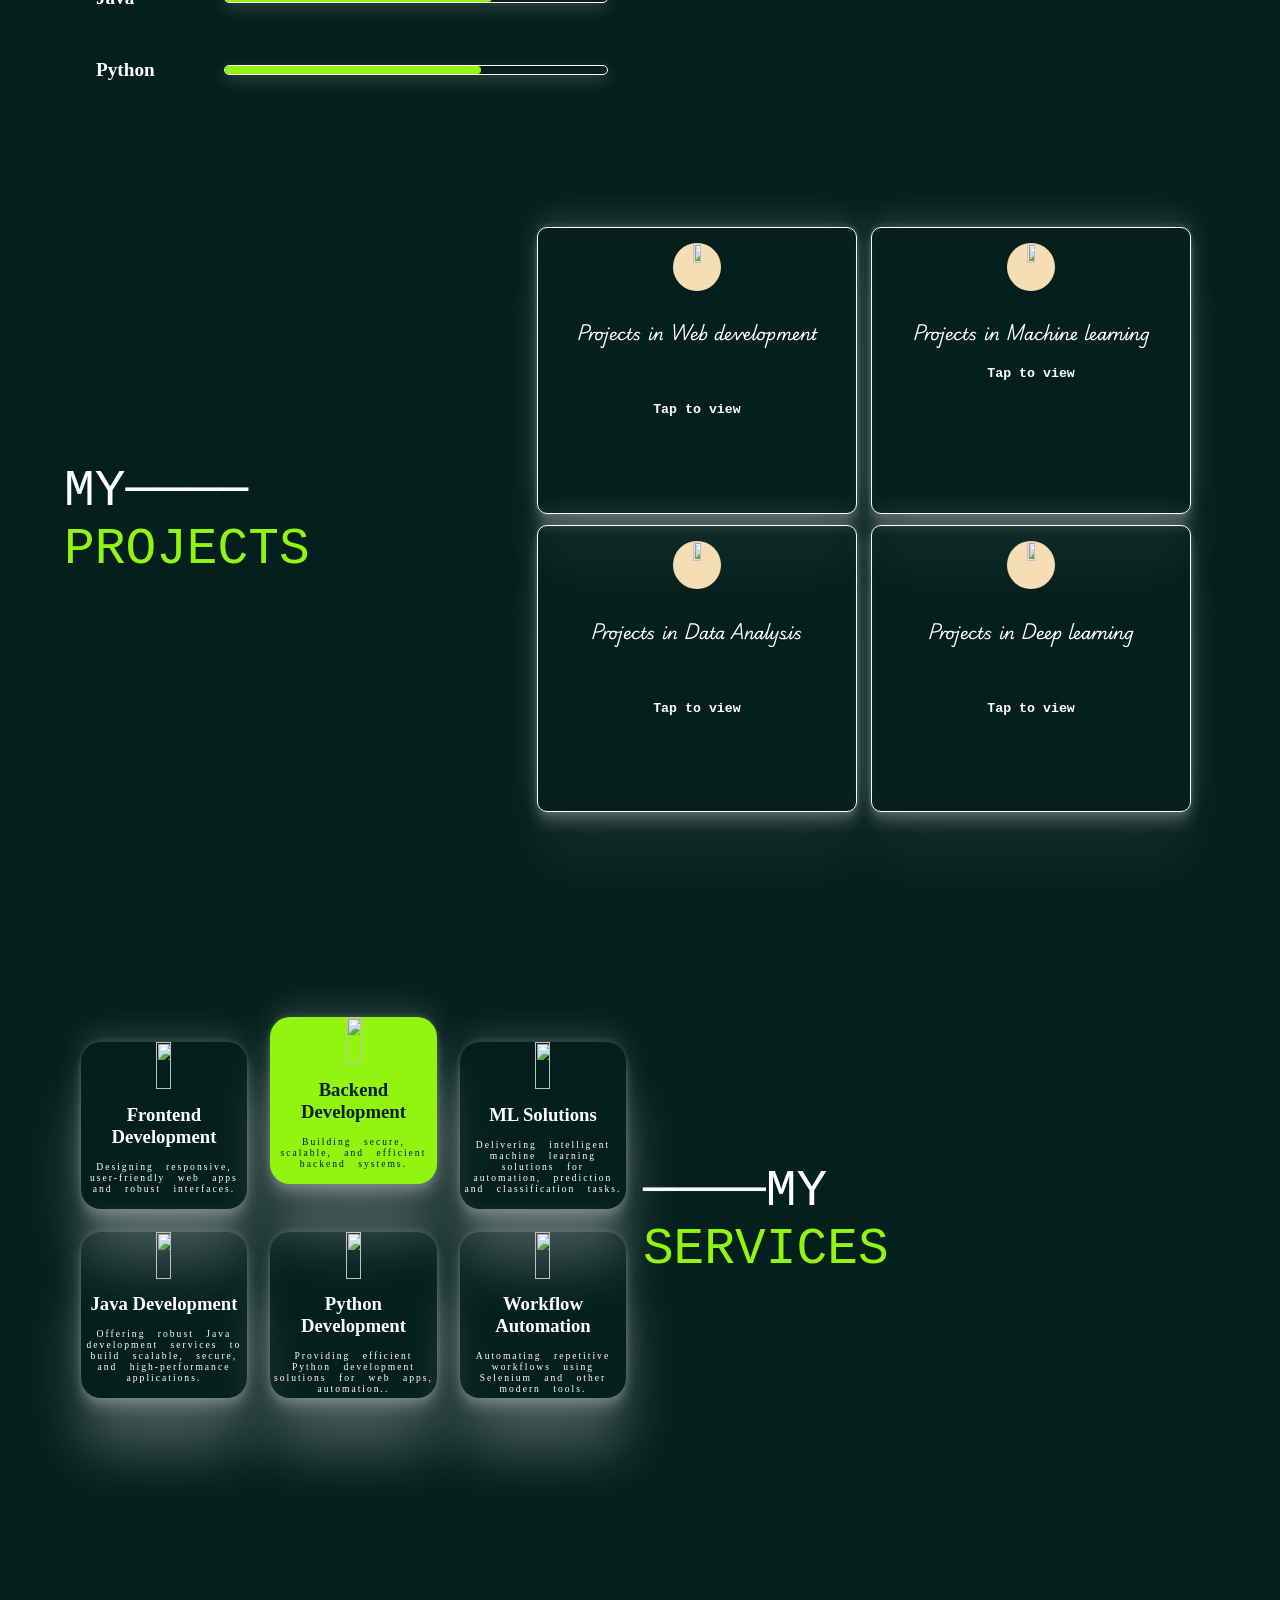
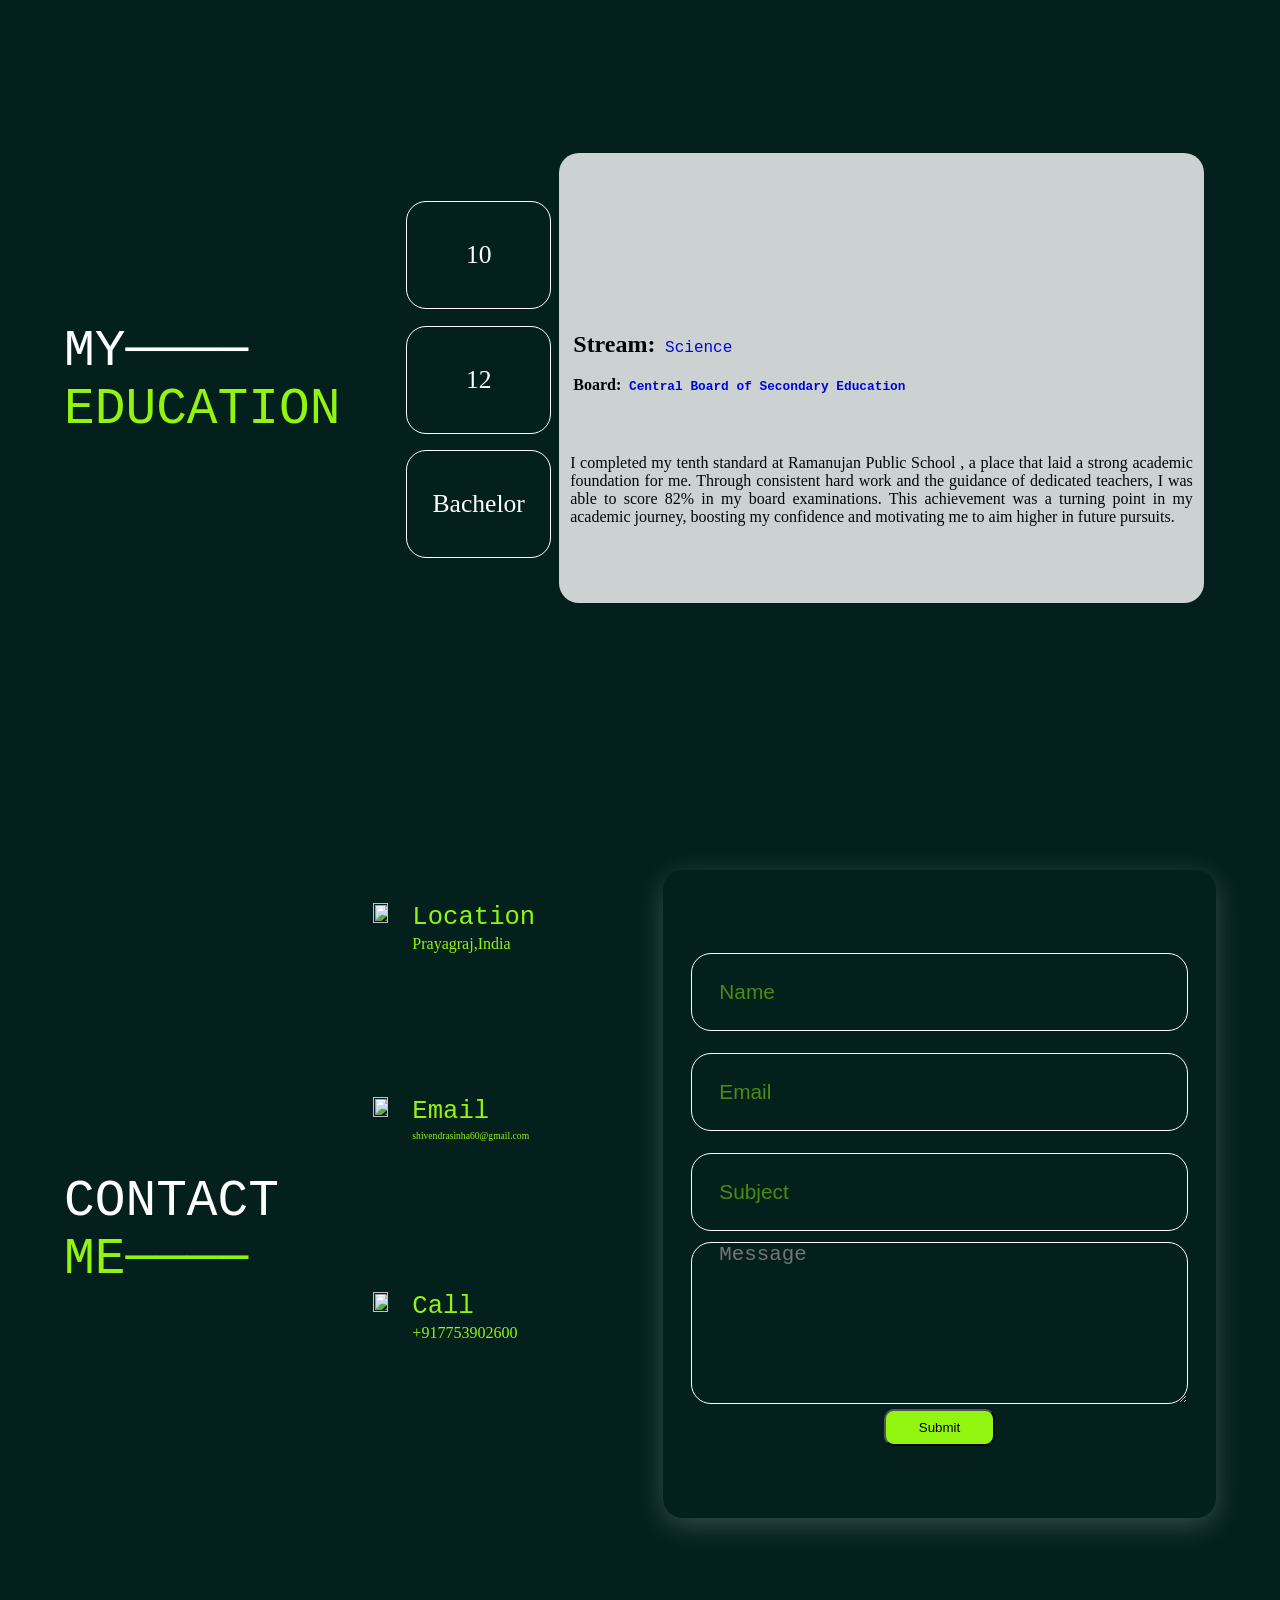
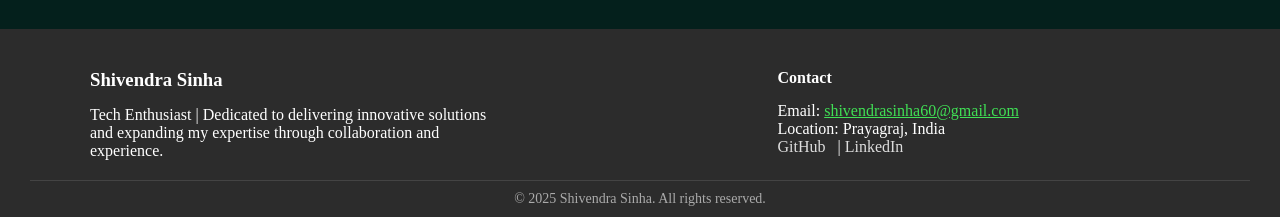
==== commit 048dafd5: "Update index.html" ====
--- a/index.html
+++ b/index.html
@@ -32,39 +32,39 @@
     <div class="skset">
     <div class="skblock">
         <h3>HTML5</h3>
-        <div class="scrblock"><div class="score">█</div></div>
+        <div class="scrblock"><div class="score"></div></div>
     </div>
     <div class="skblock">
         <h3>CSS3</h3>
-        <div class="scrblock"><div class="score">█</div></div>
+        <div class="scrblock"><div class="score"></div></div>
     </div>
     <div class="skblock">
         <h3>JS</h3>
-        <div class="scrblock"><div class="score">█</div></div>
+        <div class="scrblock"><div class="score"></div></div>
     </div>
     <div class="skblock">
         <h3>Django</h3>
-        <div class="scrblock"><div class="score">█</div></div>
+        <div class="scrblock"><div class="score"></div></div>
     </div>
     <div class="skblock">
         <h3>Mongo DB</h3>
-        <div class="scrblock"><div class="score">█</div></div>
+        <div class="scrblock"><div class="score"></div></div>
     </div>
     <div class="skblock">
         <h3>MySQL</h3>
-        <div class="scrblock"><div class="score">█</div></div>
+        <div class="scrblock"><div class="score"></div></div>
     </div>
     <div class="skblock">
         <h3>ML / DL</h3>
-        <div class="scrblock"><div class="score">█</div></div>
+        <div class="scrblock"><div class="score"></div></div>
     </div>
     <div class="skblock">
         <h3>Java</h3>
-        <div class="scrblock"><div class="score">█</div></div>
+        <div class="scrblock"><div class="score"></div></div>
     </div>
     <div class="skblock">
         <h3>Python</h3>
-        <div class="scrblock"><div class="score">█</div></div>
+        <div class="scrblock"><div class="score"></div></div>
     </div>
     </div>
     <div class="htcont">
@@ -288,4 +288,4 @@
 }
 </script>
 </body>
-</html>+</html>
--- a/static/css/style.css
+++ b/static/css/style.css
@@ -17,13 +17,13 @@
     --scrheight:5vh;
     --htmlscr:90%;
     --cssscr:70%;
-    --jsscr:60%;
+    --jsscr:80%;
     --njscr:50%;
-    --mdbscr:30%;
+    --mdbscr:45%;
     --sqlscr:70%;
     --mlscr:80%;
-    --javscr:60%;
-    --pyscr:50%;
+    --javscr:70%;
+    --pyscr:67%;
     --respwidth:850px;
     --introwidth:500px;
 }
@@ -213,7 +213,7 @@
 }
 .skblock h3{
     font-size: clamp(0.9rem,1.5vw,1.5rem);
-    font-family: cursive;
+    font-family: Cambria, Cochin, Georgia, Times, 'Times New Roman', serif;
 }
 .score{
     height: 100%;
@@ -747,4 +747,4 @@
     .contact {
         background-color: red;
     }
-}+}
